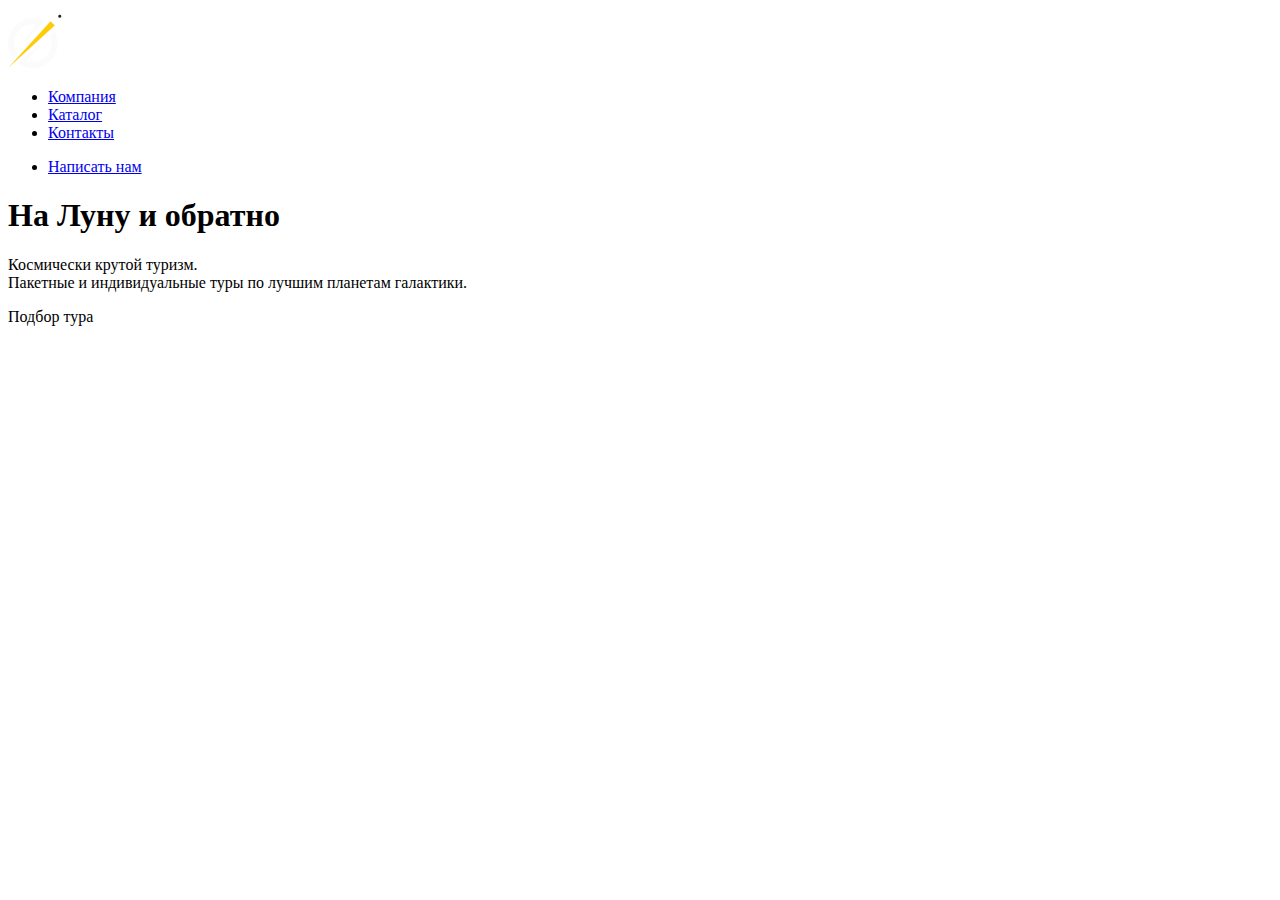
==== index.html @ 5e390b36 "Add files via upload" ====
<!DOCTYPE html PUBLIC "-//W3C//DTD HTML 4.01//EN" "http://www.w3.org/TR/html4/strict.dtd">
<html><head>
  
  <meta charset="UTF-8">
  <title>Space Z</title>

  
  
  <link rel="stylesheet" href="css/style.css">

</head><body>
<header class="site-header"> </header>
<div class="container"> <nav class="main-nav"> <a class="logo"> <img src="img/logo.png" alt="SpaceZ" height="60" width="60"> </a></nav>
<ul class="site-menu">
  <a class="logo"> </a>
  <li><a href="#">Компания</a></li>
  <li><a href="#">Каталог</a></li>
  <li><a href="#">Контакты</a></li>
</ul>
<ul class="contacts-menu">
  <li><a href="#" class="icon icon-mail" title="Написать нам"> <span class="visually-hidden">Написать нам</span></a> </li>
</ul>

<section class="about-us">
</section>
<h1>На Луну и обратно</h1>
<p>
Космически крутой туризм.<br>
Пакетные и индивидуальные туры по лучшим планетам галактики.
</p>
<a herf="#" class="bth bth-yellow">Подбор тура</a>

</div>



<main>
<section class="features">
</section></main></body></html>
---- css/style.css ----
<!DOCTYPE html PUBLIC "-//W3C//DTD HTML 4.01//EN" "http://www.w3.org/TR/html4/strict.dtd">
<html><head><meta content="text/html; charset=ISO-8859-1" http-equiv="content-type"><title>style</title></head><body>
  <br>

</body></html>
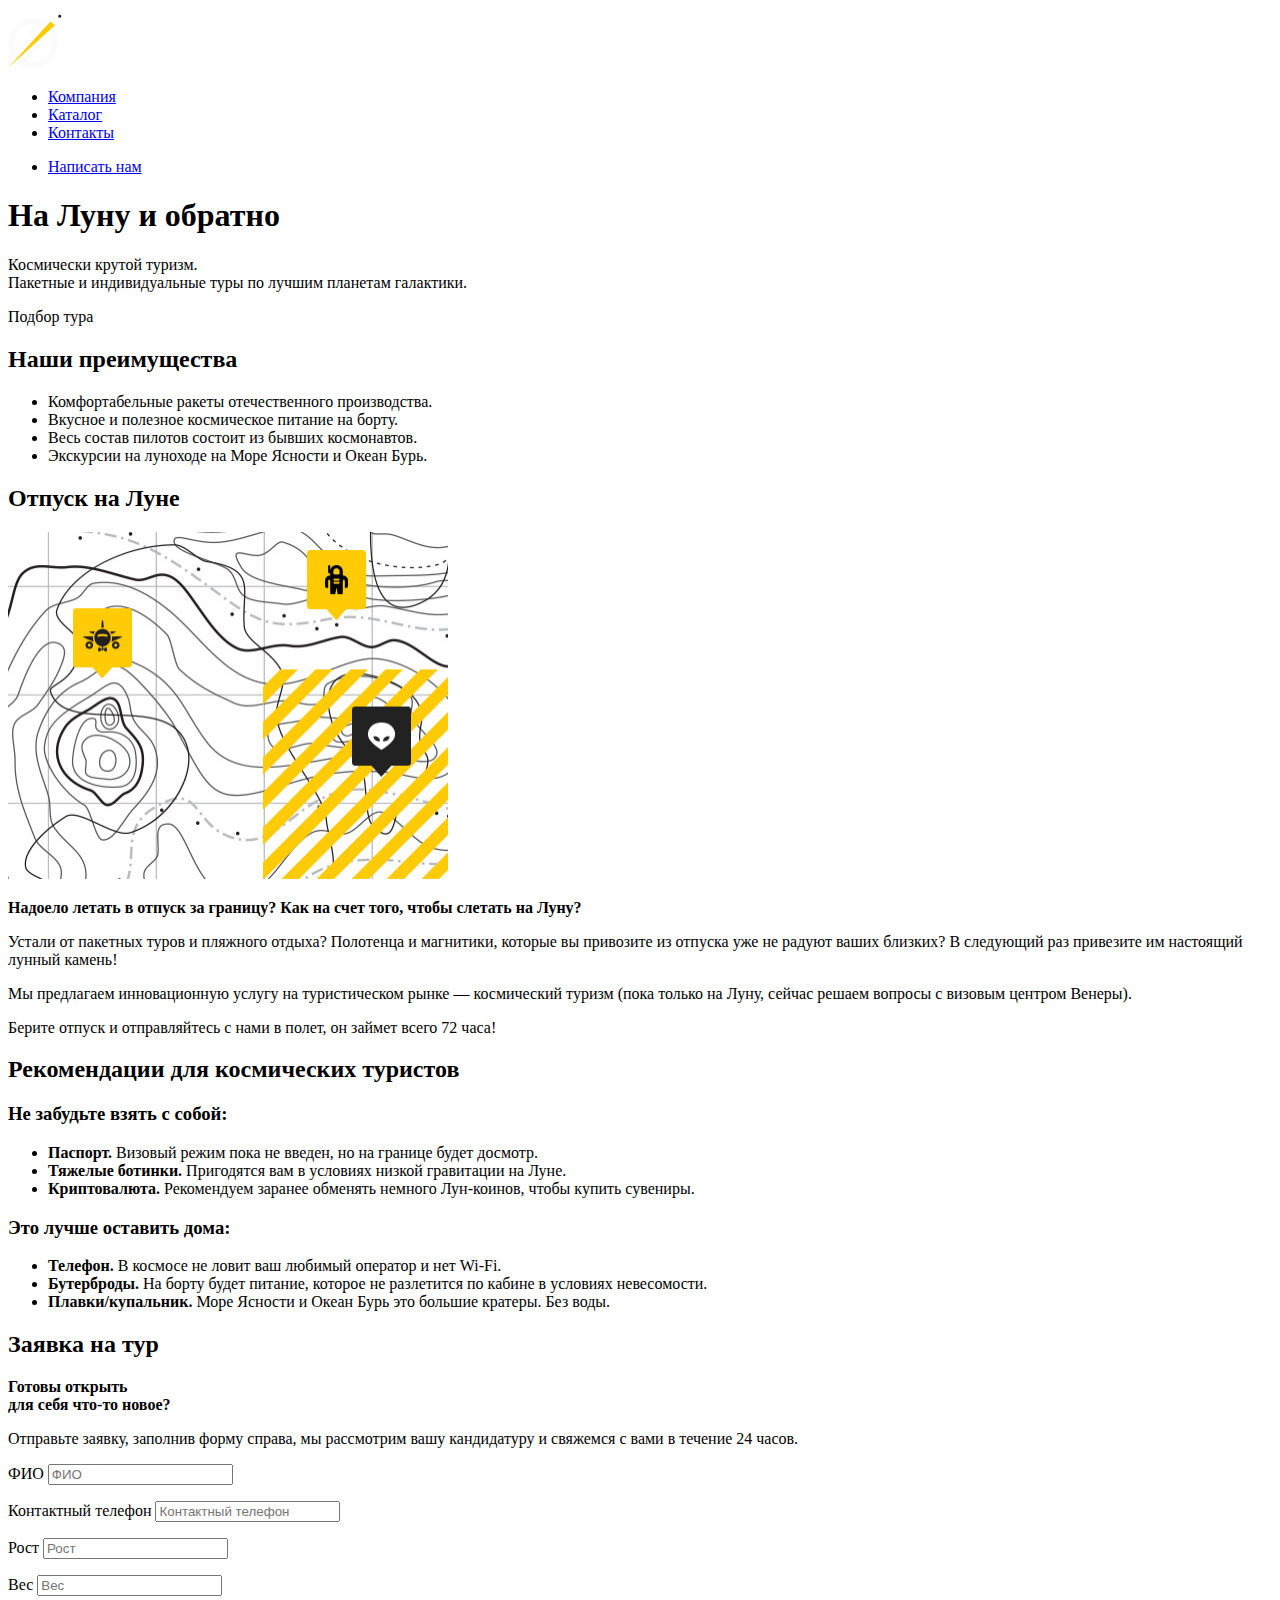
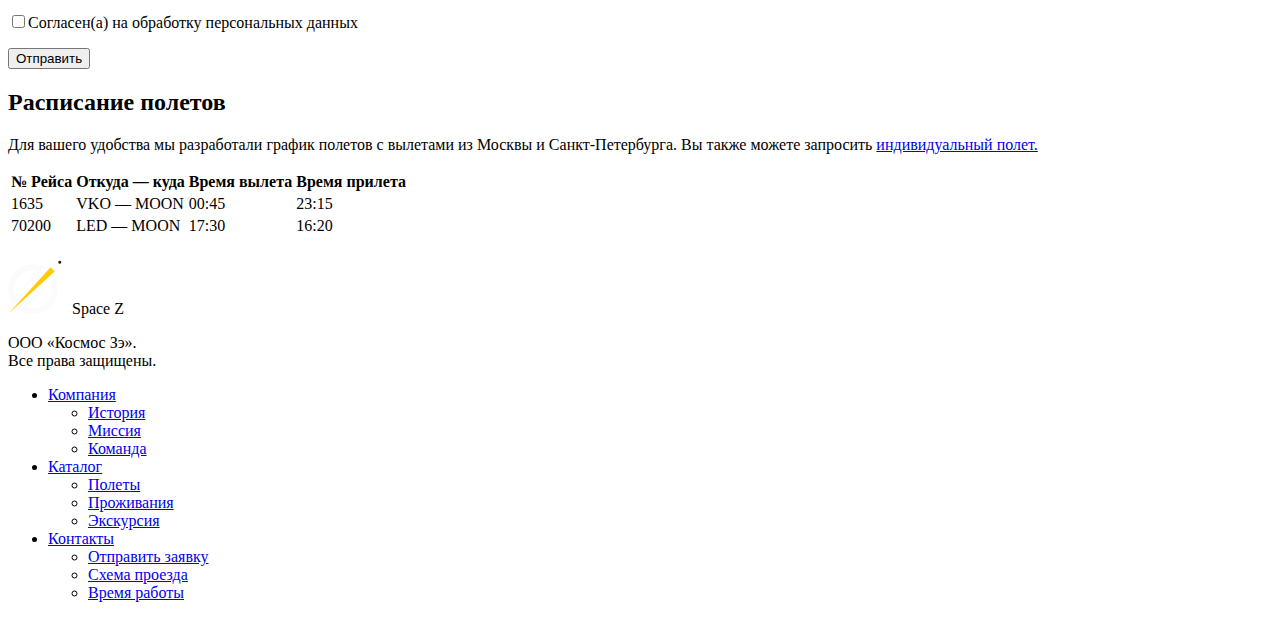
==== commit f501472f: "Update index.html" ====
--- a/index.html
+++ b/index.html
@@ -1,4 +1,4 @@
-<!DOCTYPE html PUBLIC "-//W3C//DTD HTML 4.01//EN" "http://www.w3.org/TR/html4/strict.dtd">
+<!DOCTYPE html PUBLIC "-//W3C//DTD HTML 4.01//EN" "http://www.w3.org/TR/html4/strict.dtd">
 <html><head>
   
   <meta charset="UTF-8">
@@ -31,9 +31,162 @@
 <a herf="#" class="bth bth-yellow">Подбор тура</a>
 
 </div>
+  
+  <main> <section class="features"> </section></main>
+<div class="container">
+<h2 class="visually-hidden">Наши преимущества</h2>
+<ul class="features-list">
+<li class="feature-made-in-russia">Комфортабельные ракеты
+отечественного производства.</li>
+<li class="feature-food">Вкусное и полезное космическое питание на
+борту.</li>
+<li class="feature-pilots">Весь состав пилотов состоит из бывших
+космонавтов.</li>
+<li class="feature-moon-rover">Экскурсии на луноходе на Море Ясности
+и Океан Бурь.</li>
+</ul>
+</div>
+<section class="moon-vacation"> </section>
+<div class="container columns-container">
+<h2 class="visually-hidden">Отпуск на Луне</h2>
+<div class="left-column"> <img src="img/map.jpg"
+alt="Карта путешествия" height="347" width="440"> </div>
+<div class="right-column">
+<p class="lead"><b>Надоело летать в отпуск за границу? Как на счет
+того, чтобы слетать на Луну?</b></p>
+<p>Устали от пакетных туров и пляжного отдыха? Полотенца и магнитики,
+которые вы привозите из отпуска уже не радуют ваших близких? В
+следующий раз привезите им настоящий лунный камень!</p>
+<p>Мы предлагаем инновационную услугу на туристическом рынке —
+космический туризм (пока только на Луну, сейчас решаем вопросы с
+визовым центром Венеры).</p>
+<p>Берите отпуск и отправляйтесь с нами в полет, он займет всего 72
+часа!</p>
+</div>
+</div>
+<section class="recommendations"> </section>
+<div class="container columns-container">
+<h2 class="visually-hidden">Рекомендации для космических туристов</h2>
+<div class="left-column">
+<h3>Не забудьте взять с собой:</h3>
+<ul class="recommendations-list">
+<li><strong>Паспорт.</strong> Визовый режим пока не введен, но на
+границе будет досмотр.</li>
+<li><strong>Тяжелые ботинки.</strong> Пригодятся вам в условиях
+низкой гравитации на Луне.</li>
+<li><strong>Криптовалюта.</strong> Рекомендуем заранее обменять
+немного Лун-коинов, чтобы купить сувениры.</li>
+</ul>
+</div>
+<div class="right-column">
+<h3>Это лучше оставить дома:</h3>
+<ul class="recommendations-list">
+<li><strong>Телефон. </strong>В космосе не ловит ваш любимый
+оператор и нет Wi-Fi.</li>
+<li><strong>Бутерброды.</strong> На борту будет питание, которое не
+разлетится по кабине в условиях невесомости.</li>
+<li><strong>Плавки/купальник.</strong> Море Ясности и Океан Бурь это
+большие кратеры. Без воды.</li>
+</ul>
+</div>
+</div>
+<section class="vacation-request"> </section>
+<div class="container columns-container">
+<h2 class="visually-hidden">Заявка на тур</h2>
+<div class="left-column">
+<p class="lead"><b>Готовы открыть <br>
+для себя что-то новое?</b></p>
+<p>Отправьте заявку, заполнив форму справа, мы рассмотрим вашу
+кандидатуру и свяжемся с вами в течение 24 часов.</p>
+</div>
+<div class="right-column">
+<form class="vacation-request-form" method="post" action="">
+<p> <label for="name" class="visually-hidden">ФИО</label> <input
+id="name" name="name" placeholder="ФИО" type="text"> </p>
+<p> <label for="phone" class="visually-hidden">Контактный телефон</label>
+<input id="phone" name="phone" placeholder="Контактный телефон"
+type="tel"> </p>
+<p class="half-field"> <label for="height" class="visually-hidden">Рост</label>
+<input id="height" name="height" placeholder="Рост" type="text"> </p>
+<p class="half-field"> <label for="weight" class="visually-hidden">Вес</label>
+<input id="weight" name="weight" placeholder="Вес" type="text"> </p>
+<p> <label><input name="agreement" type="checkbox">Согласен(а) на
+обработку персональных данных</label> </p>
+<p> <button class="btn btn-grey" type="submit">Отправить</button> </p>
+</form>
+</div>
+</div>
+<section class="timetable"> </section>
+<div class="container">
+<div class="timetable-info">
+<h2>Расписание полетов</h2>
+<p>Для вашего удобства мы разработали график полетов с вылетами из
+Москвы и Санкт-Петербурга. Вы также можете запросить <a href="#"
+target="_blank">индивидуальный полет.</a></p>
+</div>
+<table class="timetable-fligts">
+<tbody>
+<tr>
+<th>№ Рейса</th>
+<th>Откуда — куда</th>
+<th>Время вылета</th>
+<th>Время прилета</th>
+</tr>
+<tr>
+<td>1635</td>
+<td>VKO — MOON</td>
+<td>00:45</td>
+<td>23:15</td>
+</tr>
+<tr>
+<td>70200</td>
+<td>LED — MOON</td>
+<td>17:30</td>
+<td>16:20</td>
+</tr>
+</tbody>
+</table>
+</div>
+<footer class="site-footer"> </footer>
+<div class="container footer-columns-container">
+<div class="left-column">
+<p class="logo-container"> <a class="logo"><img src="img/logo.png"
+alt="Логотип SpaceZ" height="60" width="60"></a> <span
+class="company-title">Space Z</span> </p>
+<p class="copyrights"> ООО «Космос Зэ».<br>
+Все права защищены. </p>
+</div>
+<div class="right-column">
+<ul class="footer-menu">
+<li> <a class="footer-submenu-title" href="#">Компания</a>
+<ul class="footer-submenu">
+<li><a href="#">История</a></li>
+<li><a href="#">Миссия</a></li>
+<li><a href="#">Команда</a></li>
+</ul>
+</li>
+<li> <a class="footer-submenu-title" href="#">Каталог</a>
+<ul class="footer-submenu">
+<li><a href="#">Полеты</a></li>
+<li><a href="#">Проживания</a></li>
+<li><a href="#">Экскурсия</a></li>
+</ul>
+</li>
+<li> <a class="footer-submenu-title" href="#">Контакты</a>
+<ul class="footer-submenu">
+<li><a href="#">Отправить заявку</a></li>
+<li><a href="#">Схема проезда</a></li>
+<li><a href="#">Время работы</a></li>
+</ul>
+</li>
+</ul>
+</div>
+</div>
+</body>
+</html>
 
 
 
 <main>
 <section class="features">
-</section></main></body></html>+</section></main></body></html>
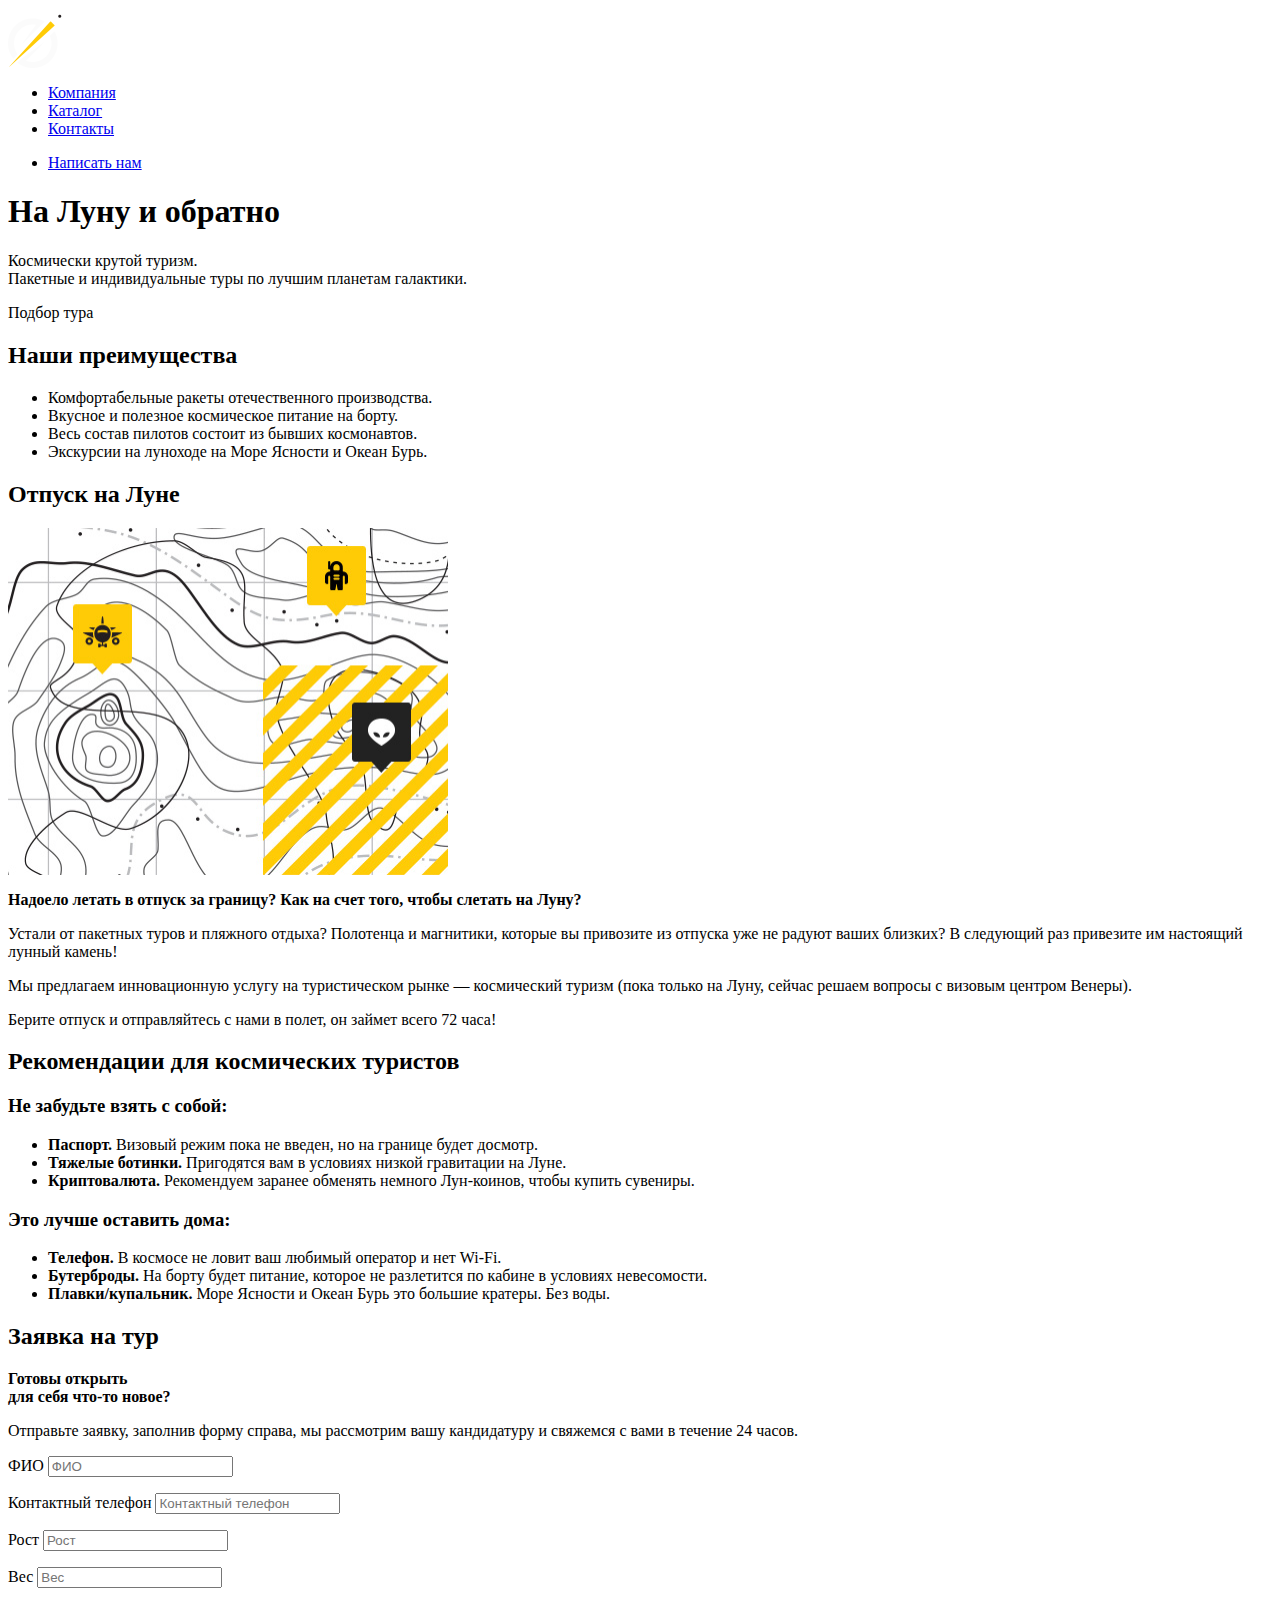
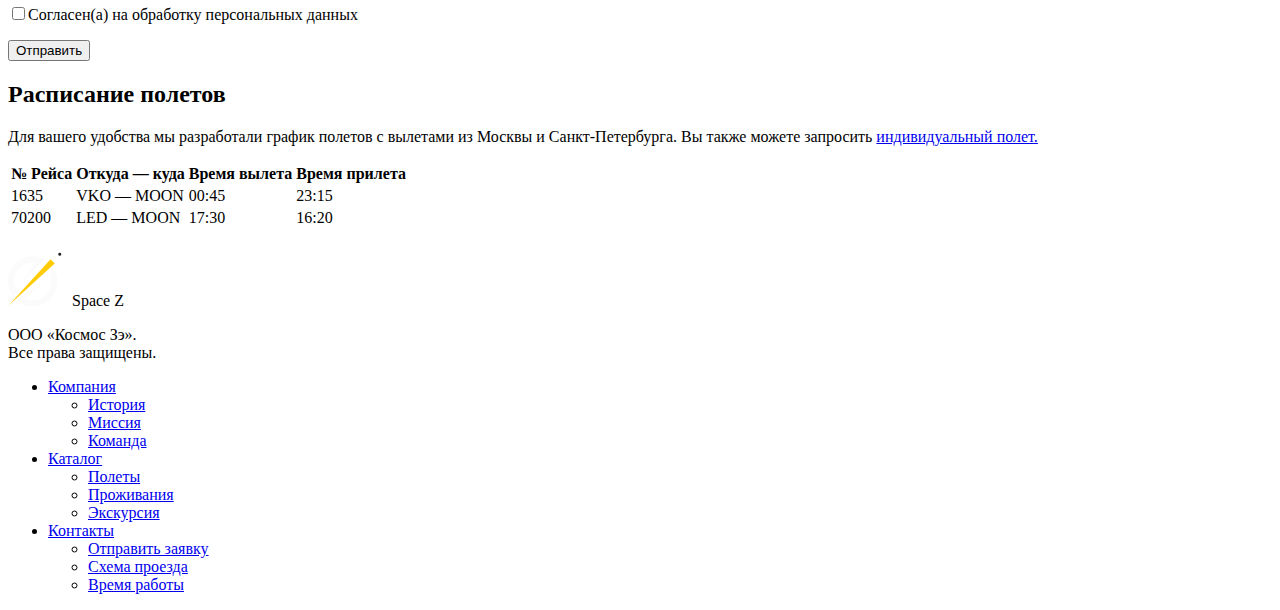
==== commit eb9c5529: "Update index.html" ====
--- a/index.html
+++ b/index.html
@@ -1,4 +1,4 @@
-<!DOCTYPE html PUBLIC "-//W3C//DTD HTML 4.01//EN" "http://www.w3.org/TR/html4/strict.dtd">
+
 <html><head>
   
   <meta charset="UTF-8">
@@ -188,5 +188,4 @@
 
 
 <main>
-<section class="features">
 </section></main></body></html>
